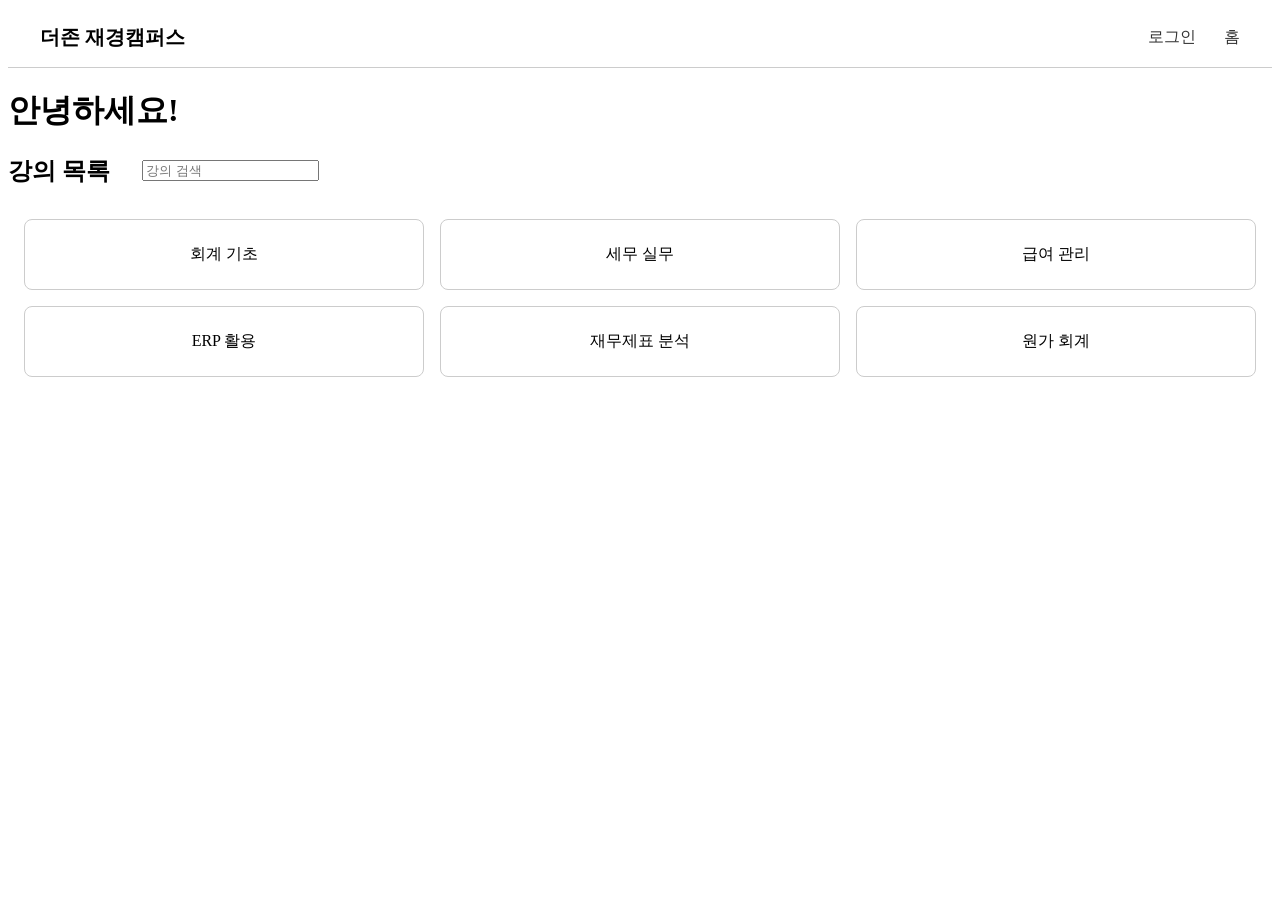
==== home.html @ 4aa07938 "로그인 및 홈 화면 개발" ====
<!DOCTYPE html>
<html lang="ko">
    <head>
        <meta charset="utf-8">
        <title>더존 재경캠퍼스 - Home</title>
        <link href="./style.css" rel="stylesheet">
    </head>

    <body>
        <div id="header"></div>
        <script src="./header.js"></script>

        <h1>안녕하세요!</h1>
        <div style="display:flex; align-items:center; gap:16px; margin-bottom:16px;">
            <h2 style="margin:0;">강의 목록</h2>
            <label for="search"></label><input type="text" id="search" placeholder="강의 검색" oninput="filterCards()">
        </div>
        <div class="grid">
            <div class="card">회계 기초</div>
            <div class="card">세무 실무</div>
            <div class="card">급여 관리</div>
            <div class="card">ERP 활용</div>
            <div class="card">재무제표 분석</div>
            <div class="card">원가 회계</div>
        </div>
    </body>

    <!-- 로그인 JS 불러오기 -->
    <script src="./login.js"></script>
    <script src="./home.js"></script>
</html>
---- style.css ----
input.error {
    border: 2px solid red;
    outline: none;
}

.grid {
    display: grid;
    grid-template-columns: repeat(3, 1fr);
    gap: 16px;
    padding: 16px;
}

.card {
    border: 1px solid #ccc;
    border-radius: 8px;
    padding: 24px;
    text-align: center;
}

header {
    display: flex;
    justify-content: space-between;
    align-items: center;
    padding: 16px 32px;
    border-bottom: 1px solid #ccc;
}

.header-logo {
    font-size: 20px;
    font-weight: bold;
}

nav a {
    margin-left: 24px;
    text-decoration: none;
    color: #333;
}

nav a:hover {
    color: #000;
}
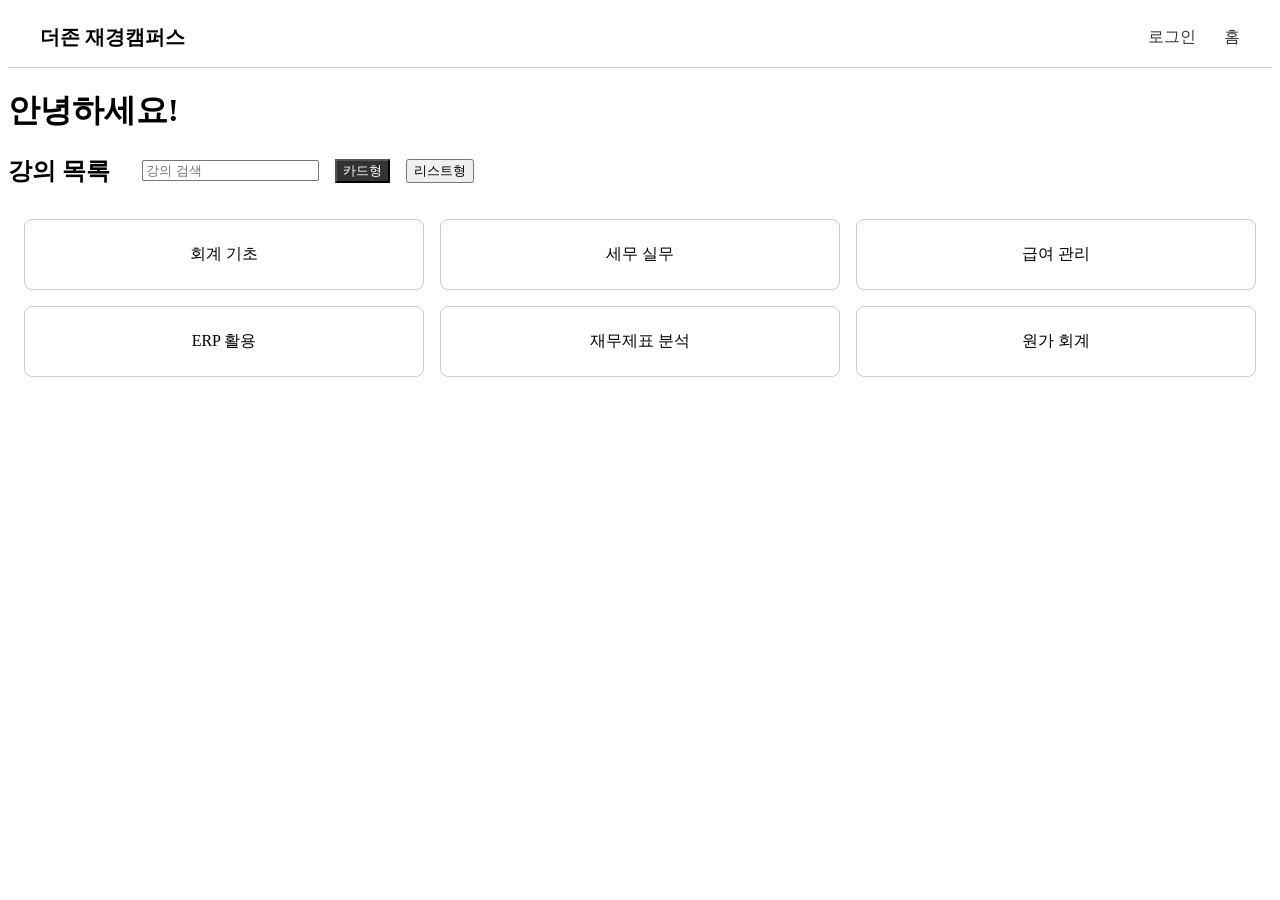
==== commit a38336a7: "컴포넌트 기반 구현" ====
--- a/home.html
+++ b/home.html
@@ -14,6 +14,8 @@
         <div style="display:flex; align-items:center; gap:16px; margin-bottom:16px;">
             <h2 style="margin:0;">강의 목록</h2>
             <label for="search"></label><input type="text" id="search" placeholder="강의 검색" oninput="filterCards()">
+            <button id="btn-card" onclick="setView('card')">카드형</button>
+            <button id="btn-list" onclick="setView('list')">리스트형</button>
         </div>
         <div class="grid">
             <div class="card">회계 기초</div>
--- a/style.css
+++ b/style.css
@@ -38,4 +38,19 @@
 
 nav a:hover {
     color: #000;
+}
+
+.list-item {
+    padding: 12px 16px;
+    border-bottom: 1px solid #eee;
+}
+
+.list {
+    display: flex;
+    flex-direction: column;
+}
+
+button.active {
+    background-color: #333;
+    color: white;
 }
